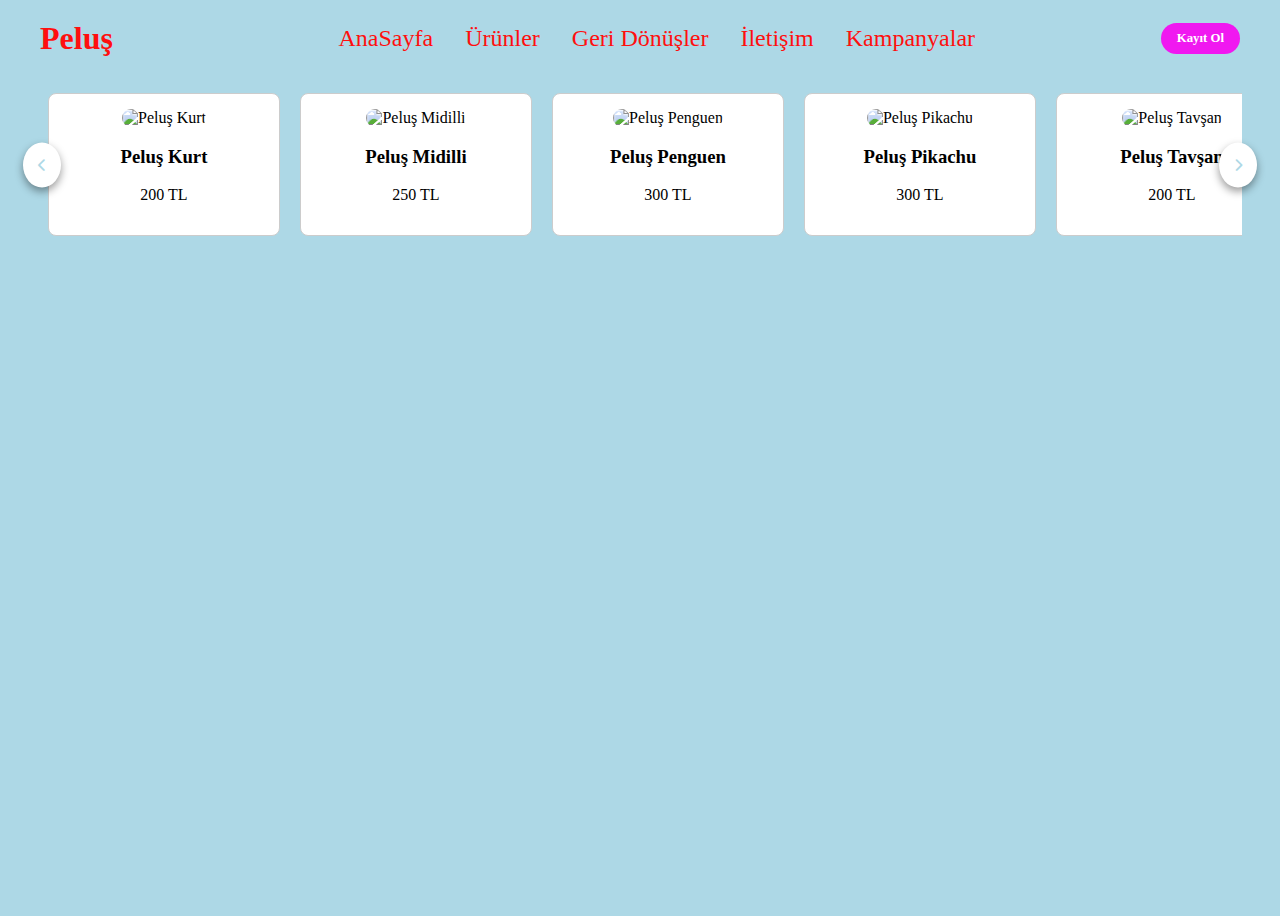
==== Peluş/index.html @ 867dd353 "bütün dosya" ====
<!DOCTYPE html>
<html lang="tr">

<head>
    <meta charset="UTF-8" />
    <meta http-equiv="X-UA-Compatible" content="IE=edge" />
    <meta name="viewport" content="width=device-width, initial-scale=1.0" />
    <link rel="stylesheet" href="https://cdnjs.cloudflare.com/ajax/libs/font-awesome/6.7.2/css/all.min.css" integrity="sha512-Evv84Mr4kqVGRNSgIGL/F/aIDqQb7xQ2vcrdIwxfjThSH8CSR7PBEakCr51Ck+w+/U6swU2Im1vVX0SVk9ABhg==" crossorigin="anonymous" referrerpolicy="no-referrer" />
    <link rel="stylesheet" href="style.css" />
    <title>Peluş Sitesi</title>
</head>

<body>
    <header>
        <div class="navbar">
            <div class="logo"><a href="#">Peluş</a></div>
            <ul class="links">
                <li><a href="#">AnaSayfa</a></li>
                <li><a href="#">Ürünler</a></li>
                <li><a href="#">Geri Dönüşler</a></li>
                <li><a href="#">İletişim</a></li>
                <li><a href="#">Kampanyalar</a></li>
            </ul>
            <a href="#" class="kayit_btn">Kayıt Ol</a>
            <div class="toggle_btn">
                <i class="fa-solid fa-bars"></i>
            </div>
        </div>
        <div class="dropdown_menu">
            <li><a href="AnaSayfa">AnaSayfa</a></li>
                <li><a href="Ürünler">Ürünler</a></li>
                <li><a href="Geri Dönüşler">Geri Dönüşler</a></li>
                <li><a href="İletişim">İletişim</a></li>
                <li><a href="Kampanyalar">Kampanyalar</a></li>
                <li><a href="#" class="kayit_btn">Kayıt Ol</a></li>
        </div>
    </header>

    <section class="product-slider">
        <button class="scroll-left"><i class="fa-solid fa-chevron-left"></i></button>
        <div class="product-container">
            <div class="product-card">
                <img src="C:\Users\Tarik\OneDrive\Masaüstü\Peluş\resimler\peluskurt.jpg" alt="Peluş Kurt">
                <h3>Peluş Kurt</h3>
                <p>200 TL</p>
            </div>
            <div class="product-card">
                <img src="C:\Users\Tarik\OneDrive\Masaüstü\Peluş\resimler\pelusmidilli.png" alt="Peluş Midilli">
                <h3>Peluş Midilli</h3>
                <p>250 TL</p>
            </div>
            <div class="product-card">
                <img src="C:\Users\Tarik\OneDrive\Masaüstü\Peluş\resimler\peluspenguen.jpg" alt="Peluş Penguen">
                <h3>Peluş Penguen</h3>
                <p>300 TL</p>
            </div>
            <div class="product-card">
                <img src="C:\Users\Tarik\OneDrive\Masaüstü\Peluş\resimler\peluspikachu.webp" alt="Peluş Pikachu">
                <h3>Peluş Pikachu</h3>
                <p>300 TL</p>
            </div>
            <div class="product-card">
                <img src="C:\Users\Tarik\OneDrive\Masaüstü\Peluş\resimler\pelustavsan.jpg" alt="Peluş Tavşan">
                <h3>Peluş Tavşan</h3>
                <p>200 TL</p>
            </div>
            <div class="product-card">
                <img src="C:\Users\Tarik\OneDrive\Masaüstü\Peluş\resimler\pelusayş.jpg" alt="Peluş Ayı">
                <h3>Peluş Ayı</h3>
                <p>250 TL</p>
            </div>
            <div class="product-card">
                <img src="C:\Users\Tarik\OneDrive\Masaüstü\Peluş\resimler\peluskedi.jpg" alt="Peluş Kedi">
                <h3>Peluş Kedi</h3>
                <p>400 TL</p>
            </div>
            <div class="product-card">
                <img src="C:\Users\Tarik\OneDrive\Masaüstü\Peluş\resimler\pelusmaymun.jpg" alt="Peluş Maymun">
                <h3>Peluş Maymun</h3>
                <p>350 TL</p>
            </div>
        </div>
        <button class="scroll-right"><i class="fa-solid fa-chevron-right"></i></button>
    </section>

    <script>
        const toggleBtn = document.querySelector('.toggle_btn')
        const toggleBtnIcon = document.querySelector('.toggle_btn i')
        const dropDownMenu = document.querySelector('.dropdown_menu')
        autoScroll = setInterval(() => {
                    container.scrollBy({ left: 150, behavior: 'smooth' });
                    checkScrollEnd();
                }, 1500);

        toggleBtn.onclick = function () {
            dropDownMenu.classList.toggle('open')
            const isOpen = dropDownMenu.classList.contains('open')

            if (isOpen){
                clearInterval(autoScroll);
                dropDownMenu.style.display = 'block';
                toggleBtnIcon.classList = 'fa-solid fa-xmark';
            } else {
                dropDownMenu.style.display = 'none';
                toggleBtnIcon.classList = 'fa-solid fa-bars';
                autoScroll = setInterval(() => {
                    container.scrollBy({ left: 150, behavior: 'smooth' });
                    checkScrollEnd();
                }, 2000);
            }
            
        }
        const container = document.querySelector('.product-container');
        const productCards = document.querySelectorAll('.product-card');
        document.querySelector('.scroll-left').addEventListener('click', () => {
            container.scrollBy({ left: -150, behavior: 'smooth' });
            checkScrollEnd();
        });
        document.querySelector('.scroll-right').addEventListener('click', () => {
            container.scrollBy({ left: 150, behavior: 'smooth' });
            checkScrollEnd();
        });
        function checkScrollEnd() {
        const maxScrollLeft = container.scrollWidth - container.clientWidth; 
         if (container.scrollLeft >= maxScrollLeft) {
        container.scrollTo({ left: 0, behavior: 'smooth' }); 
         }
        }
        productCards.forEach(card => {
        card.addEventListener('mouseover', () => {
            clearInterval(autoScroll);
         });
        card.addEventListener('mouseout', () => {
            autoScroll = setInterval(() => {
                container.scrollBy({ left: 150, behavior: 'smooth' });
                checkScrollEnd();
            }, 1500);
           });
          });

    
    </script>


</body>
</html>
---- Peluş/style.css ----
body {
    height: 100vh;
    background-color: lightblue;
    background-size: cover;
    background-position: center;
}

li {
    list-style: none;
}

a {
    text-decoration: none;
    color: #ff0f0f;
    font-size: 1.5rem;
}

a:hover {
    color: #f018f0;
}

header {
    position: relative;
    padding: 0 2rem;
}

.navbar {
    width: 100%;
    height: 60px;
    max-width: 1200px;
    margin: 0 auto;
    display: flex;
    align-items: center;
    justify-content: space-between;
}

.navbar .logo a {
    font-size: 2rem;
    font-weight: bold;
}

.navbar .links {
    display: flex;
    gap: 2rem;
}

.navbar .toggle_btn {
    color: #fff;
    font-size: 2rem;
    cursor: pointer;
    display: none;
}

.kayit_btn {
    background-color: #f018f0;
    color: #fff;
    padding: 0.5rem 1rem;
    border: none;
    outline: none;
    border-radius: 20px;
    font-size: 0.8rem;
    font-weight: bold;
    cursor: pointer;
    transition: scale 0.2s ease;
}

.kayit_btn:hover {
    scale: 1.05;
    color: #fff;
}

.kayit_btn:active {
    scale: 0.95;
}

@media (max-width: 992px) {

    .navbar .links,
    .navbar .kayit_btn {
        display: none;
    }

    .navbar .toggle_btn {
        display: block;
    }
}

.dropdown_menu {
    display: none;
    position: absolute;
    right: 2rem;
    top: 60px;
    height: 0;
    width: 300px;
    background: rgba(255, 255, 255, 0.5);
    backdrop-filter: blur(15px);
    border-radius: 10px;
    overflow: hidden;
    transition: height 0.2s cubic-bezier(0.175, 0.885, 0.32, 1.275);
    z-index: 999;
}

.dropdown_menu.open {
    height: 300px;
}

.dropdown_menu li {
    padding: 0.7rem;
    display: flex;
    align-items: center;
    justify-content: center;
}

.dropdown_menu .kayit_btn {
    width: 100%;
    display: flex;
    justify-content: center;
}

@media (max-width: 576px) {
    .dropdown_menu {
        left: 2rem;
        width: unset;
    }
}

.product-slider {
    display: flex;
    align-items: center;
    justify-content: center;
    position: relative;
    width: 100%;
    max-width: 1300px;
    margin: 0 auto;
    overflow: hidden;
    padding: 15px 30px;
    box-sizing: border-box;
    background: lightblue;
}
.product-card {
    background: white;
    display: block;
    border-radius: 10px;
    padding: 15px;
    text-decoration: none;
    text-align: center;
    min-width: 200px;
    color: inherit; 
    border: 1px solid #ccc; 
    border-radius: 8px;
    padding: 15px;
    transition: transform 0.3s ease, box-shadow 0.3s ease;
}
.product-card:hover {
    transform: scale(1.05); 
    box-shadow: 0 4px 8px rgba(0, 0, 0, 0.2); 
}


.product-container {
    display: flex;
    gap: 20px;
    overflow-x: auto;
    scroll-behavior: smooth;
    padding: 10px;
    white-space: nowrap;
}


.product-card img {
    width: 75px;
    weight: 75px;
    border-radius: 10px;
}

.scroll-left,
.scroll-right {
    background: white;
    color: lightblue;
    border: none;
    padding: 15px;
    cursor: pointer;
    margin: 0 auto;
    border-radius: 50%;
    position: absolute;
    top: 50%;
    transform: translateY(-50%);
    box-shadow: 0 4px 8px rgba(0, 0, 0, 0.4);
}

.scroll-left {
    left: 15px;
    
}

.scroll-right {
    right: 15px;
    
}

@media (max-width: 768px) {
    .product-slider {
        max-width: 100%;
        padding: 10px;
    }
    .product-card {
        margin: 0 auto;
        padding: 5px
    }
}
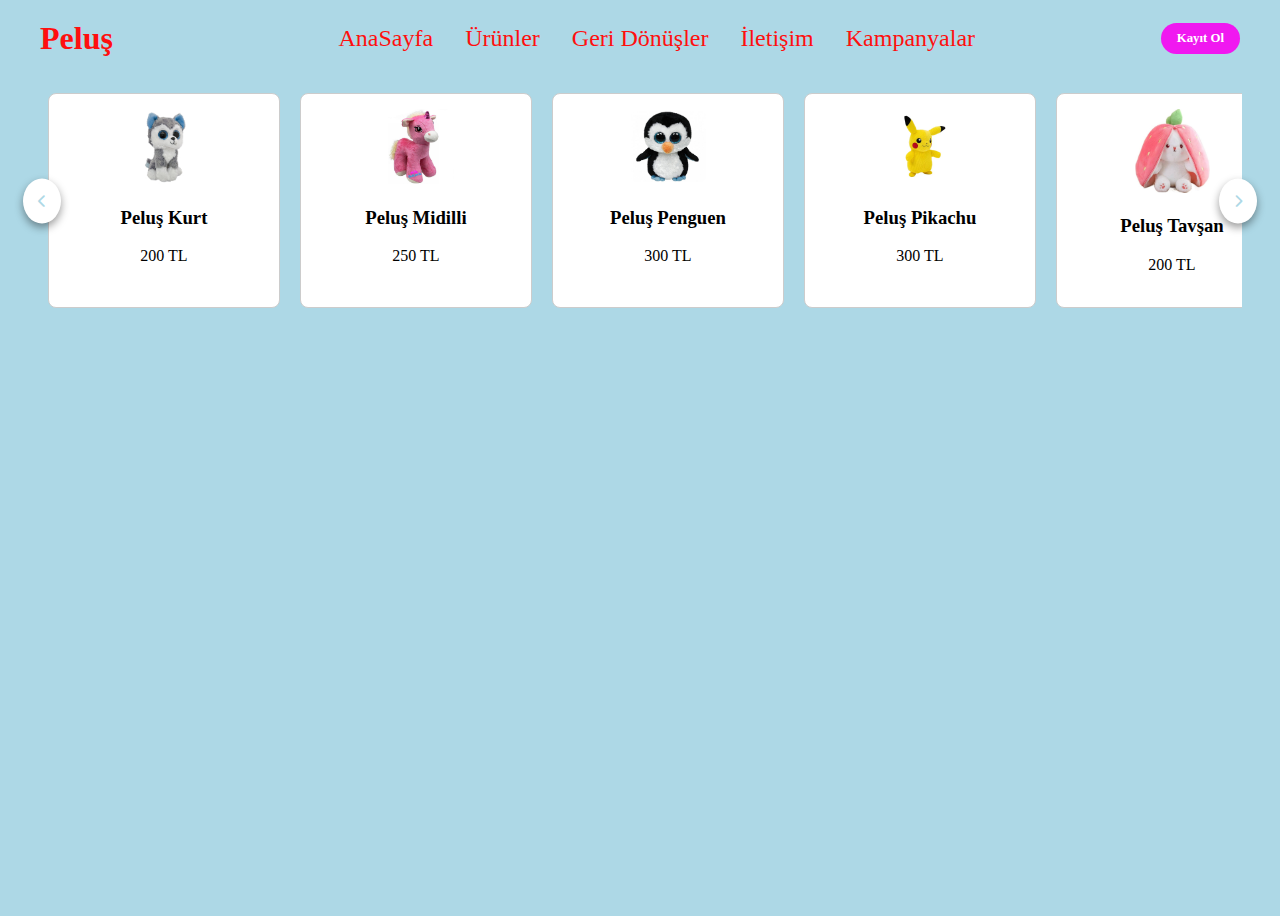
==== commit 09ea6949: "Update index.html" ====
--- a/Peluş/index.html
+++ b/Peluş/index.html
@@ -40,42 +40,42 @@
         <button class="scroll-left"><i class="fa-solid fa-chevron-left"></i></button>
         <div class="product-container">
             <div class="product-card">
-                <img src="C:\Users\Tarik\OneDrive\Masaüstü\Peluş\resimler\peluskurt.jpg" alt="Peluş Kurt">
+                <img src="resimler/peluskurt.jpg" alt="Peluş Kurt">
                 <h3>Peluş Kurt</h3>
                 <p>200 TL</p>
             </div>
             <div class="product-card">
-                <img src="C:\Users\Tarik\OneDrive\Masaüstü\Peluş\resimler\pelusmidilli.png" alt="Peluş Midilli">
+                <img src="resimler/pelusmidilli.png" alt="Peluş Midilli">
                 <h3>Peluş Midilli</h3>
                 <p>250 TL</p>
             </div>
             <div class="product-card">
-                <img src="C:\Users\Tarik\OneDrive\Masaüstü\Peluş\resimler\peluspenguen.jpg" alt="Peluş Penguen">
+                <img src="resimler/peluspenguen.jpg" alt="Peluş Penguen">
                 <h3>Peluş Penguen</h3>
                 <p>300 TL</p>
             </div>
             <div class="product-card">
-                <img src="C:\Users\Tarik\OneDrive\Masaüstü\Peluş\resimler\peluspikachu.webp" alt="Peluş Pikachu">
+                <img src="resimler/peluspikachu.webp" alt="Peluş Pikachu">
                 <h3>Peluş Pikachu</h3>
                 <p>300 TL</p>
             </div>
             <div class="product-card">
-                <img src="C:\Users\Tarik\OneDrive\Masaüstü\Peluş\resimler\pelustavsan.jpg" alt="Peluş Tavşan">
+                <img src="resimler/pelustavsan.jpg" alt="Peluş Tavşan">
                 <h3>Peluş Tavşan</h3>
                 <p>200 TL</p>
             </div>
             <div class="product-card">
-                <img src="C:\Users\Tarik\OneDrive\Masaüstü\Peluş\resimler\pelusayş.jpg" alt="Peluş Ayı">
+                <img src="resimler/pelusayş.jpg" alt="Peluş Ayı">
                 <h3>Peluş Ayı</h3>
                 <p>250 TL</p>
             </div>
             <div class="product-card">
-                <img src="C:\Users\Tarik\OneDrive\Masaüstü\Peluş\resimler\peluskedi.jpg" alt="Peluş Kedi">
+                <img src="resimler/peluskedi.jpg" alt="Peluş Kedi">
                 <h3>Peluş Kedi</h3>
                 <p>400 TL</p>
             </div>
             <div class="product-card">
-                <img src="C:\Users\Tarik\OneDrive\Masaüstü\Peluş\resimler\pelusmaymun.jpg" alt="Peluş Maymun">
+                <img src="resimler/pelusmaymun.jpg" alt="Peluş Maymun">
                 <h3>Peluş Maymun</h3>
                 <p>350 TL</p>
             </div>
@@ -143,4 +143,4 @@
 
 
 </body>
-</html>+</html>
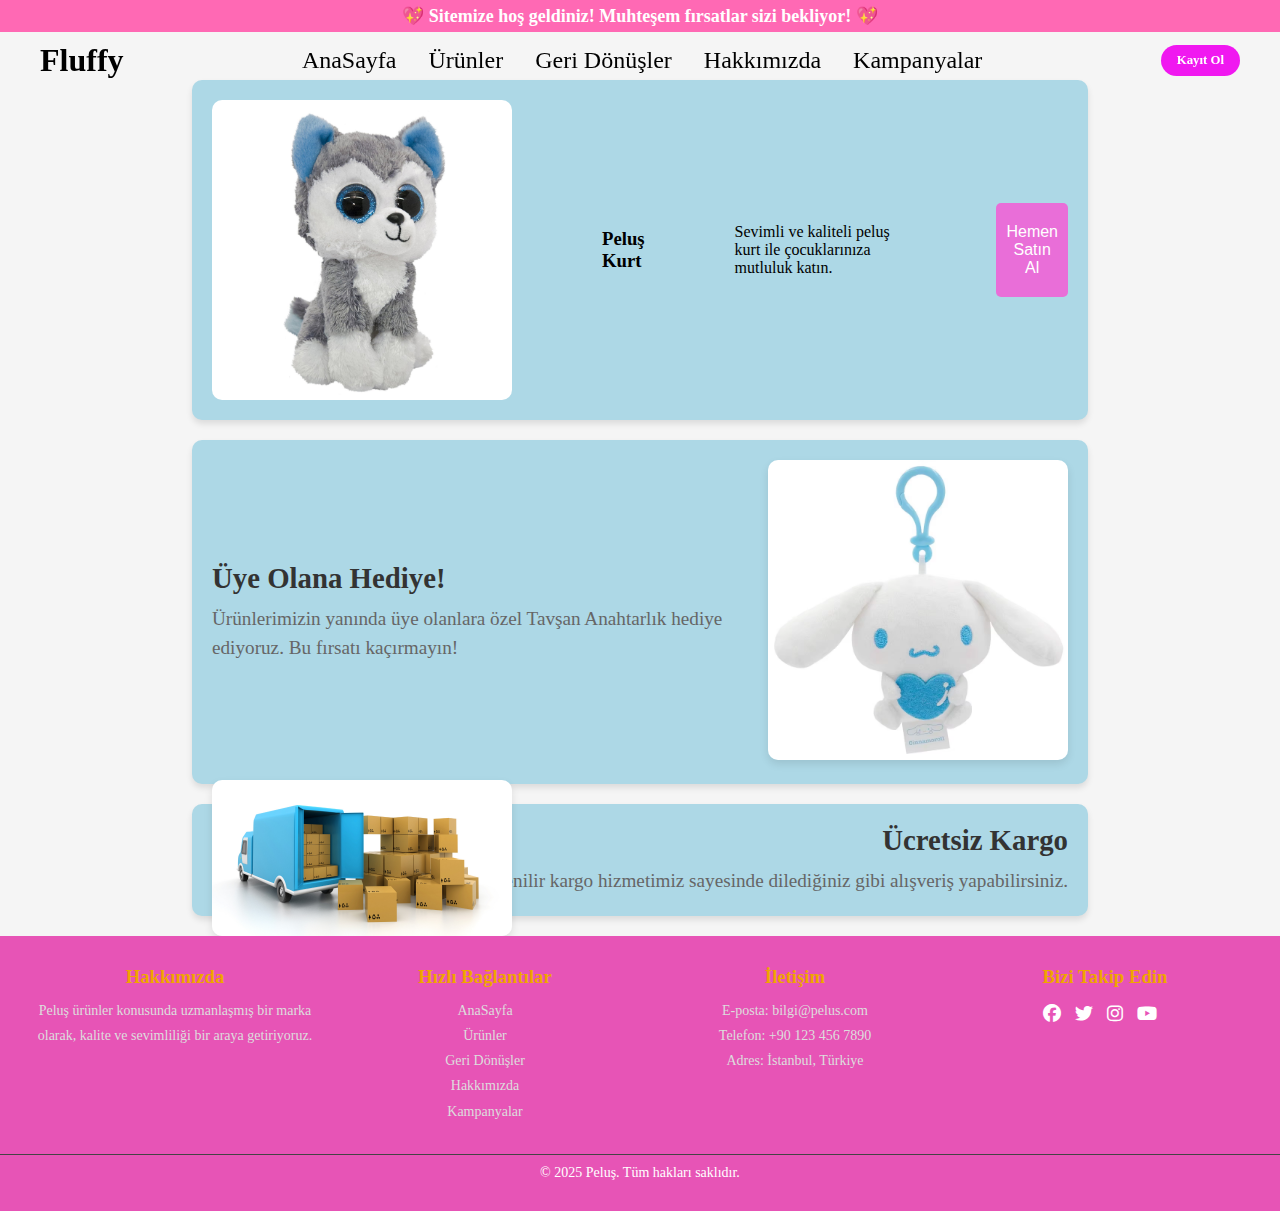
==== commit 3d3d4865: "Add files via upload" ====
--- a/Peluş/index.html
+++ b/Peluş/index.html
@@ -5,20 +5,28 @@
     <meta charset="UTF-8" />
     <meta http-equiv="X-UA-Compatible" content="IE=edge" />
     <meta name="viewport" content="width=device-width, initial-scale=1.0" />
-    <link rel="stylesheet" href="https://cdnjs.cloudflare.com/ajax/libs/font-awesome/6.7.2/css/all.min.css" integrity="sha512-Evv84Mr4kqVGRNSgIGL/F/aIDqQb7xQ2vcrdIwxfjThSH8CSR7PBEakCr51Ck+w+/U6swU2Im1vVX0SVk9ABhg==" crossorigin="anonymous" referrerpolicy="no-referrer" />
+    <link rel="stylesheet" href="https://cdnjs.cloudflare.com/ajax/libs/font-awesome/6.7.2/css/all.min.css"
+        integrity="sha512-Evv84Mr4kqVGRNSgIGL/F/aIDqQb7xQ2vcrdIwxfjThSH8CSR7PBEakCr51Ck+w+/U6swU2Im1vVX0SVk9ABhg=="
+        crossorigin="anonymous" referrerpolicy="no-referrer" />
     <link rel="stylesheet" href="style.css" />
-    <title>Peluş Sitesi</title>
+    <title>Fluffy</title>
 </head>
 
 <body>
     <header>
+        <div class="banner">
+            <div class="marquee">
+                💖 Sitemize hoş geldiniz! Muhteşem fırsatlar sizi bekliyor! 💖
+            </div>
+        </div>
         <div class="navbar">
-            <div class="logo"><a href="#">Peluş</a></div>
+            <div class="logo"><a href="index.html">Fluffy</a></div>
+
             <ul class="links">
-                <li><a href="#">AnaSayfa</a></li>
-                <li><a href="#">Ürünler</a></li>
+                <li><a href="index.html">AnaSayfa</a></li>
+                <li><a href="urunler.html">Ürünler</a></li>
                 <li><a href="#">Geri Dönüşler</a></li>
-                <li><a href="#">İletişim</a></li>
+                <li><a href="#">Hakkımızda</a></li>
                 <li><a href="#">Kampanyalar</a></li>
             </ul>
             <a href="#" class="kayit_btn">Kayıt Ol</a>
@@ -28,75 +36,132 @@
         </div>
         <div class="dropdown_menu">
             <li><a href="AnaSayfa">AnaSayfa</a></li>
-                <li><a href="Ürünler">Ürünler</a></li>
-                <li><a href="Geri Dönüşler">Geri Dönüşler</a></li>
-                <li><a href="İletişim">İletişim</a></li>
-                <li><a href="Kampanyalar">Kampanyalar</a></li>
-                <li><a href="#" class="kayit_btn">Kayıt Ol</a></li>
+            <li><a href="Ürünler">Ürünler</a></li>
+            <li><a href="Geri Dönüşler">Geri Dönüşler</a></li>
+            <li><a href="İletişim">Hakkımızda</a></li>
+            <li><a href="Kampanyalar">Kampanyalar</a></li>
+            <li><a href="#" class="kayit_btn">Kayıt Ol</a></li>
         </div>
     </header>
 
-    <section class="product-slider">
-        <button class="scroll-left"><i class="fa-solid fa-chevron-left"></i></button>
-        <div class="product-container">
-            <div class="product-card">
-                <img src="resimler/peluskurt.jpg" alt="Peluş Kurt">
-                <h3>Peluş Kurt</h3>
-                <p>200 TL</p>
-            </div>
-            <div class="product-card">
-                <img src="resimler/pelusmidilli.png" alt="Peluş Midilli">
-                <h3>Peluş Midilli</h3>
-                <p>250 TL</p>
-            </div>
-            <div class="product-card">
-                <img src="resimler/peluspenguen.jpg" alt="Peluş Penguen">
-                <h3>Peluş Penguen</h3>
-                <p>300 TL</p>
-            </div>
-            <div class="product-card">
-                <img src="resimler/peluspikachu.webp" alt="Peluş Pikachu">
-                <h3>Peluş Pikachu</h3>
-                <p>300 TL</p>
-            </div>
-            <div class="product-card">
-                <img src="resimler/pelustavsan.jpg" alt="Peluş Tavşan">
-                <h3>Peluş Tavşan</h3>
-                <p>200 TL</p>
-            </div>
-            <div class="product-card">
-                <img src="resimler/pelusayş.jpg" alt="Peluş Ayı">
-                <h3>Peluş Ayı</h3>
-                <p>250 TL</p>
-            </div>
-            <div class="product-card">
-                <img src="resimler/peluskedi.jpg" alt="Peluş Kedi">
-                <h3>Peluş Kedi</h3>
-                <p>400 TL</p>
-            </div>
-            <div class="product-card">
-                <img src="resimler/pelusmaymun.jpg" alt="Peluş Maymun">
-                <h3>Peluş Maymun</h3>
-                <p>350 TL</p>
-            </div>
-        </div>
-        <button class="scroll-right"><i class="fa-solid fa-chevron-right"></i></button>
+
+
+    <section class="featured-product">
+        <div class="featured-content">
+            <img id="featured-image" src="" alt="Öne Çıkan Ürün">
+            <h3 id="featured-title">Öne Çıkan Ürün</h3>
+            <p id="featured-description">Bu ürünü kaçırmayın! Sınırlı stok ve harika fırsatlar sizi bekliyor!</p>
+            <button class="buy-now-btn">Hemen Satın Al</button>
+        </div>
     </section>
 
+    <div class="gift-card">
+        <div class="gift-info">
+            <h3>Üye Olana Hediye!</h3>
+            <p>Ürünlerimizin yanında üye olanlara özel Tavşan Anahtarlık hediye ediyoruz. Bu fırsatı kaçırmayın!</p>
+        </div>
+        <div class="gift-image">
+            <img src="resimler/tavsan.avif" alt="Tavşan Anahtarlık">
+        </div>
+    </div>
+
+    <div class="kargo-card">
+        <div class="kargo-info">
+            <h3>Ücretsiz Kargo</h3>
+            <p>Ücretsiz ve Güvenilir kargo hizmetimiz sayesinde dilediğiniz gibi alışveriş yapabilirsiniz.</p>
+        </div>
+        <div class="kargo-image">
+            <img src="resimler/kargo.png">
+        </div>
+    </div>
+
+
+    <footer>
+        <div class="footer-container">
+            <div class="footer-section">
+                <h3>Hakkımızda</h3>
+                <p>Peluş ürünler konusunda uzmanlaşmış bir marka olarak, kalite ve sevimliliği bir araya getiriyoruz.
+                </p>
+            </div>
+            <div class="footer-section">
+                <h3>Hızlı Bağlantılar</h3>
+                <ul>
+                    <li><a href="#">AnaSayfa</a></li>
+                    <li><a href="#">Ürünler</a></li>
+                    <li><a href="#">Geri Dönüşler</a></li>
+                    <li><a href="#">Hakkımızda</a></li>
+                    <li><a href="#">Kampanyalar</a></li>
+                </ul>
+            </div>
+            <div class="footer-section">
+                <h3>İletişim</h3>
+                <p>E-posta: bilgi@pelus.com</p>
+                <p>Telefon: +90 123 456 7890</p>
+                <p>Adres: İstanbul, Türkiye</p>
+            </div>
+            <div class="footer-section">
+                <h3>Bizi Takip Edin</h3>
+                <div class="social-icons">
+                    <a href="#"><i class="fab fa-facebook"></i></a>
+                    <a href="#"><i class="fab fa-twitter"></i></a>
+                    <a href="#"><i class="fab fa-instagram"></i></a>
+                    <a href="#"><i class="fab fa-youtube"></i></a>
+                </div>
+            </div>
+        </div>
+        <div class="footer-bottom">
+            <p>&copy; 2025 Peluş. Tüm hakları saklıdır.</p>
+        </div>
+    </footer>
+
     <script>
+        const products = [
+            {
+                img: "resimler/peluskurt.jpg",
+                title: "Peluş Kurt",
+                description: "Sevimli ve kaliteli peluş kurt ile çocuklarınıza mutluluk katın.",
+            },
+            {
+                img: "resimler/pelusmidilli.png",
+                title: "Peluş Midilli",
+                description: "Peluş midilli, harika tasarımı ile evinize renk katacak.",
+            },
+            {
+                img: "resimler/peluspenguen.jpg",
+                title: "Peluş Penguen",
+                description: "Soğuk günlerde sıcacık dostunuz peluş penguen yanınızda!",
+            },
+            {
+                img: "resimler/peluspikachu.webp",
+                title: "Peluş Pikachu",
+                description: "Pikachu hayranlarına özel, sınırlı stoktan peluş Pikachu!",
+            },
+            {
+                img: "resimler/peluskedi.jpg",
+                title: "Peluş Kedi",
+                description: "Peluş kedi, en sevimli dostunuz olmaya hazır!",
+            },
+        ];
+
+        window.onload = function () {
+            const randomProduct = products[Math.floor(Math.random() * products.length)];
+            document.getElementById("featured-image").src = randomProduct.img;
+            document.getElementById("featured-title").textContent = randomProduct.title;
+            document.getElementById("featured-description").textContent = randomProduct.description;
+        };
         const toggleBtn = document.querySelector('.toggle_btn')
         const toggleBtnIcon = document.querySelector('.toggle_btn i')
         const dropDownMenu = document.querySelector('.dropdown_menu')
         autoScroll = setInterval(() => {
-                    container.scrollBy({ left: 150, behavior: 'smooth' });
-                    checkScrollEnd();
-                }, 1500);
+            container.scrollBy({ left: 150, behavior: 'smooth' });
+            checkScrollEnd();
+        }, 1500);
 
         toggleBtn.onclick = function () {
             dropDownMenu.classList.toggle('open')
             const isOpen = dropDownMenu.classList.contains('open')
 
-            if (isOpen){
+            if (isOpen) {
                 clearInterval(autoScroll);
                 dropDownMenu.style.display = 'block';
                 toggleBtnIcon.classList = 'fa-solid fa-xmark';
@@ -108,7 +173,7 @@
                     checkScrollEnd();
                 }, 2000);
             }
-            
+
         }
         const container = document.querySelector('.product-container');
         const productCards = document.querySelectorAll('.product-card');
@@ -121,26 +186,28 @@
             checkScrollEnd();
         });
         function checkScrollEnd() {
-        const maxScrollLeft = container.scrollWidth - container.clientWidth; 
-         if (container.scrollLeft >= maxScrollLeft) {
-        container.scrollTo({ left: 0, behavior: 'smooth' }); 
-         }
+            const maxScrollLeft = container.scrollWidth - container.clientWidth;
+            if (container.scrollLeft >= maxScrollLeft) {
+                container.scrollTo({ left: 0, behavior: 'smooth' });
+            }
         }
         productCards.forEach(card => {
-        card.addEventListener('mouseover', () => {
-            clearInterval(autoScroll);
-         });
-        card.addEventListener('mouseout', () => {
-            autoScroll = setInterval(() => {
-                container.scrollBy({ left: 150, behavior: 'smooth' });
-                checkScrollEnd();
-            }, 1500);
-           });
-          });
-
-    
+            card.addEventListener('mouseover', () => {
+                clearInterval(autoScroll);
+            });
+            card.addEventListener('mouseout', () => {
+                autoScroll = setInterval(() => {
+                    container.scrollBy({ left: 150, behavior: 'smooth' });
+                    checkScrollEnd();
+                }, 1500);
+            });
+        });
+
+
+
     </script>
 
 
 </body>
-</html>
+
+</html>--- a/Peluş/style.css
+++ b/Peluş/style.css
@@ -1,8 +1,9 @@
 body {
     height: 100vh;
-    background-color: lightblue;
+    background-color: whitesmoke;
     background-size: cover;
     background-position: center;
+    margin: 0;
 }
 
 li {
@@ -11,8 +12,12 @@
 
 a {
     text-decoration: none;
-    color: #ff0f0f;
+    color: #000000;
     font-size: 1.5rem;
+}
+
+.logo {
+    color: #e96ed8;
 }
 
 a:hover {
@@ -32,18 +37,24 @@
     display: flex;
     align-items: center;
     justify-content: space-between;
-}
-
+    position: fixed;
+    top: 30px;
+    z-index: 1001;
+}
+
+/* Navbar logo */
 .navbar .logo a {
     font-size: 2rem;
     font-weight: bold;
 }
 
+/* Navbar linkleri */
 .navbar .links {
     display: flex;
     gap: 2rem;
 }
 
+/* Toggle butonu */
 .navbar .toggle_btn {
     color: #fff;
     font-size: 2rem;
@@ -137,6 +148,7 @@
     box-sizing: border-box;
     background: lightblue;
 }
+
 .product-card {
     background: white;
     display: block;
@@ -145,15 +157,16 @@
     text-decoration: none;
     text-align: center;
     min-width: 200px;
-    color: inherit; 
-    border: 1px solid #ccc; 
+    color: inherit;
+    border: 1px solid #ccc;
     border-radius: 8px;
     padding: 15px;
     transition: transform 0.3s ease, box-shadow 0.3s ease;
 }
+
 .product-card:hover {
-    transform: scale(1.05); 
-    box-shadow: 0 4px 8px rgba(0, 0, 0, 0.2); 
+    transform: scale(1.05);
+    box-shadow: 0 4px 8px rgba(0, 0, 0, 0.2);
 }
 
 
@@ -190,12 +203,12 @@
 
 .scroll-left {
     left: 15px;
-    
+
 }
 
 .scroll-right {
     right: 15px;
-    
+
 }
 
 @media (max-width: 768px) {
@@ -203,8 +216,345 @@
         max-width: 100%;
         padding: 10px;
     }
+
     .product-card {
         margin: 0 auto;
         padding: 5px
     }
+
+}
+
+footer {
+    background-color: rgb(231, 84, 182);
+    color: #ffffff;
+    padding: 20px 0;
+    position: relative;
+    bottom: 0;
+    width: 100%;
+    margin: 0;
+    box-sizing: border-box;
+    text-align: center;
+}
+
+.footer-container {
+    display: flex;
+    justify-content: space-around;
+    align-items: flex-start;
+    flex-wrap: wrap;
+    padding: 0 20px;
+}
+
+.footer-section {
+    flex: 1;
+    min-width: 200px;
+    margin: 10px;
+}
+
+.footer-section h3 {
+    margin-bottom: 10px;
+    color: #f0a500;
+}
+
+.footer-section p,
+.footer-section ul,
+.footer-section a {
+    font-size: 14px;
+    line-height: 1.8;
+    color: #ddd;
+    text-decoration: none;
+}
+
+.footer-section a:hover {
+    text-decoration: underline;
+    color: #ffffff;
+}
+
+.social-icons a {
+    margin-right: 10px;
+    font-size: 18px;
+    color: #ffffff;
+}
+
+.social-icons a:hover {
+    color: #f0a500;
+}
+
+.footer-bottom {
+    text-align: center;
+    padding: 10px;
+    border-top: 1px solid #444;
+    margin-top: 20px;
+    font-size: 14px;
+}
+
+.featured-product {
+    display: flex;
+    justify-content: flex-start;
+    align-items: center;
+    flex-wrap: wrap;
+    background-color: lightblue;
+    padding: 20px;
+    margin: 20px auto;
+    width: 70%;
+    border-radius: 10px;
+    box-shadow: 0 4px 6px rgba(0, 0, 0, 0.1);
+}
+
+
+.featured-content {
+    display: flex;
+    flex-direction: row;
+    align-items: center;
+    gap: 90px;
+    width: 100%;
+}
+
+.featured-product img {
+    width: 300px;
+    height: 300px;
+    object-fit: cover;
+    border-radius: 10px;
+}
+
+.featured-details {
+    flex: 1;
+    text-align: center;
+    position: relative;
+}
+
+.featured-details h3 {
+    font-size: 2rem;
+    margin: 10px 0;
+    color: #333;
+}
+
+.featured-details p {
+    font-size: 2rem;
+    color: #666;
+    margin-bottom: 15px;
+}
+
+.buy-now-btn {
+    background-color: #e96ed8;
+    color: #fff;
+    padding: 20px 10px;
+    border: none;
+    border-radius: 5px;
+    font-size: 1rem;
+    cursor: pointer;
+    transition: background-color 0.3s ease;
+    position: center;
+    bottom: 10px;
+    left: 50%;
+}
+
+.buy-now-btn:hover {
+    background-color: rgb(231, 84, 182);
+    transform: scale(1.05);
+}
+
+@media (max-width: 768px) {
+    .featured-content {
+        flex-direction: column;
+        text-align: center;
+        gap: 20px;
+    }
+
+    .featured-product img {
+        width: 150px;
+        height: 150px;
+    }
+}
+
+.gift-card {
+    display: flex;
+    justify-content: space-between;
+    align-items: center;
+    background-color: lightblue;
+    border-radius: 10px;
+    padding: 20px;
+    box-shadow: 0 4px 6px rgba(0, 0, 0, 0.1);
+    margin: 20px auto;
+    width: 70%;
+    max-width: 1350px;
+}
+
+.gift-info {
+    flex: 1;
+    padding-right: 20px;
+    text-align: left;
+}
+
+.gift-info h3 {
+    font-size: 1.8rem;
+    color: #333;
+    margin-bottom: 10px;
+}
+
+.gift-info p {
+    font-size: 1.2rem;
+    color: #666;
+    line-height: 1.5;
+}
+
+.gift-image img {
+    width: 300px;
+    height: auto;
+    border-radius: 10px;
+    box-shadow: 0 4px 8px rgba(0, 0, 0, 0.1);
+}
+
+
+@media (max-width: 768px) {
+    .gift-card {
+        flex-direction: column;
+        text-align: center;
+    }
+
+    .gift-info {
+        padding-right: 0;
+    }
+
+    .gift-image img {
+        width: 150px;
+        margin-top: 15px;
+    }
+}
+
+.kargo-card {
+    display: flex;
+    justify-content: space-between;
+    align-items: center;
+    position: relative;
+    background-color: lightblue;
+    border-radius: 10px;
+    padding: 20px;
+    box-shadow: 0 4px 6px rgba(0, 0, 0, 0.1);
+    margin: 20px auto;
+    width: 70%;
+    max-width: 1350px;
+}
+
+.kargo-image {
+    flex: 0 0 auto;
+    text-align: center;
+    position: absolute;
+    top: 50%;
+    left: 20px;
+    transform: translateY(-50%);
+}
+
+.kargo-image img {
+    width: 300px;
+    height: auto;
+    border-radius: 10px;
+    box-shadow: 0 4px 8px rgba(0, 0, 0, 0.1);
+}
+
+.kargo-info {
+    flex: 1;
+    padding-left: 20px;
+    text-align: right;
+}
+
+.kargo-info h3 {
+    font-size: 1.8rem;
+    color: #333;
+    margin-bottom: 10px;
+}
+
+.kargo-info p {
+    font-size: 1.2rem;
+    color: #666;
+    line-height: 1.5;
+}
+
+@media (max-width: 768px) {
+    .kargo-card {
+        flex-direction: column;
+        padding: 15px;
+        width: 90%;
+        text-align: center;
+    }
+
+    .kargo-image {
+        order: 2;
+        margin-top: 15px;
+    }
+
+    .kargo-image img {
+        width: 0px;
+        margin: 0 auto;
+        display: block;
+    }
+
+    .kargo-info {
+        order: 1;
+        text-align: center;
+        padding: 10px;
+    }
+
+    .kargo-info h3 {
+        font-size: 1.5rem;
+    }
+
+    .kargo-info p {
+        font-size: 1rem;
+    }
+}
+
+.catalog-container {
+    display: grid;
+    grid-template-columns: repeat(auto-fit, minmax(200px, 1fr));
+    gap: 20px;
+    padding: 20px;
+    margin: 0 auto;
+    max-width: 1200px;
+}
+
+* {
+    margin: 0;
+    padding: 0;
+    box-sizing: border-box;
+}
+
+/* Banner kısmı */
+.banner {
+    width: 100%;
+    background-color: #ff69b4;
+    color: white;
+    padding: 5px 0;
+    overflow: hidden;
+    position: fixed;
+    top: 0;
+    left: 0;
+    z-index: 1000;
+    text-align: center;
+    font-size: 18px;
+    font-weight: bold;
+}
+
+/* Navbar kısmı */
+.navbar {
+    position: relative;
+    z-index: 1001;
+    /* Navbar'ın z-index değerini, banner'dan büyük yapıyoruz */
+
+}
+
+/* Marquee (Yazı kaydırma) kısmı */
+.marquee {
+    display: inline-block;
+    white-space: nowrap;
+    animation: marquee 10s linear infinite;
+}
+
+@keyframes marquee {
+    from {
+        transform: translateX(100%);
+    }
+
+    to {
+        transform: translateX(-100%);
+    }
 }